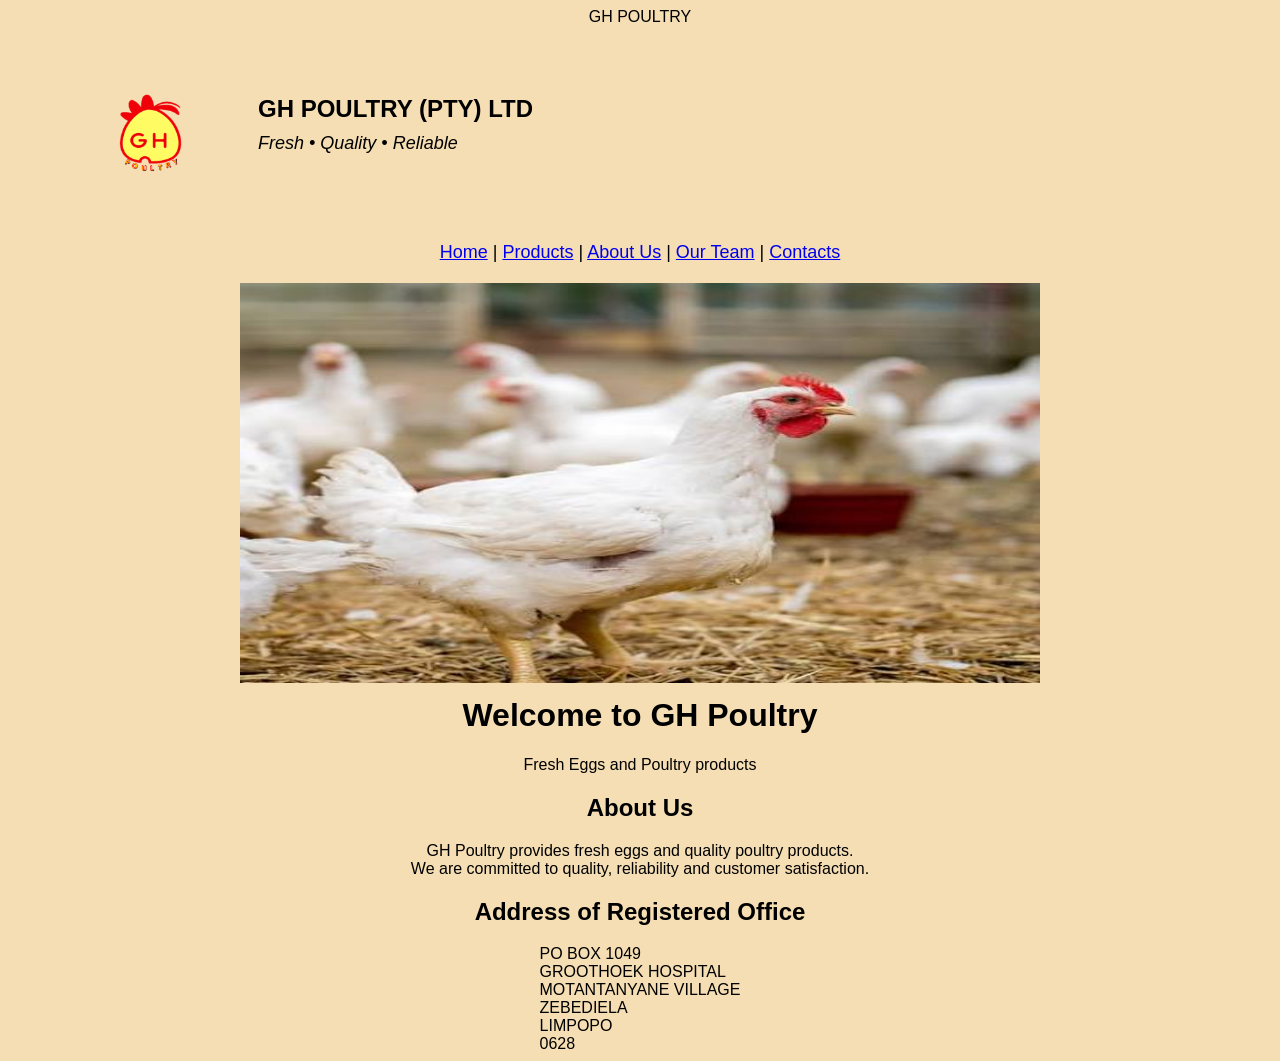
==== index.html @ c9e305f1 "Add files via upload" ====
<!DOCTYPE html>
<html>
<head>
    <tittle>GH POULTRY</tittle>
    <link rel="stylesheet" href="style.css">
</head>

<Body>

    <div class="header">

   <img src="images/logo.png" width="200" height="auto">

    <div class="header-text">

        <h2>GH POULTRY (PTY) LTD </h2>

        <p class="tagline">
            Fresh • Quality • Reliable
        </p>

    </div>

</div>
       <nav>
    <a href="index.html">Home</a> |
    <a href="products.html">Products</a> |
    <a href="about.html">About Us</a> |
    <a href="team.html">Our Team</a> |
    <a href="contacts.html">Contacts</a> 
    </nav>

     <img src="images/live-chicken.jpeg" width="800" height="400">
    
     
    <h1>Welcome to GH Poultry</h1>
    <p>Fresh Eggs and Poultry products</p>
    
    <H2>About Us</H2>
    <p> 
    GH Poultry provides fresh eggs and quality poultry products. <br> 
    We are committed to quality, reliability and customer satisfaction.
    </p>

    <H2>Address of Registered Office</H2>
    <div class="address">
    PO BOX 1049 <br>
    GROOTHOEK HOSPITAL <br> 
    MOTANTANYANE VILLAGE <br> 
    ZEBEDIELA <br> 
    LIMPOPO <br> 
    0628 
    </div>
  
    

</Body>
</html>
---- style.css ----
body {
    text-align: center;
    background-color: wheat;
    font-family: Arial, Helvetica, sans-serif;
}

img {
    margin-top: 20px;
}

h1 {
    margin-top: 10px;
}

p {
    margin-top: 20px;
}

nav {
    margin-top: 20px;
    font-size: 18px;
}

.address {
    display: inline-block;
    text-align: left;
}

.products {
    display: flex;
    justify-content: space-around;
}

.product {
    width: 30%;
}

.about-page {
    display: flex;
    justify-content: space-between;
    align-items: flex-start;
    text-align: left;
}

.about-left {
    width: 50%;
    text-align: left;
    padding-right: 50px;
}

.about-right {
    width: 50%;
    text-align: left;
}

.about-left p {
    width: 70%;
    text-align: justify;
    line-height: 1.8;
}

.team {
    border: 1px solid black;
    padding: 15px;
    background-color: rgba(255,255,255,0.15);
    width: 95%;
    margin: 0 auto;
}

.member {
    width: 250px;
    background-color: #f5a300;
    padding: 20px;
    margin: 20px auto;
    border: 2px solid white;
    border-radius: 10px;

    display: flex;
    align-items: center;
    gap: 20px;
}

.member {
    min-height: 130px;
}

.position {
    color: red;
    font-size: 18px;
    font-weight: bold;
}

.photo {
    width: 90px;
    height: 110px;
    background-color: lightgray;
    border: 2px solid white;

    display: flex;
    justify-content: center;
    align-items: center;
}

.info {
    flex: 1;
    text-align: center;
}

.info p {
    font-size: 14px;
}

.position {
    margin-bottom: 20px;
}

.team-row {
    display: flex;
    justify-content: center;
    gap: 20px;
    flex-wrap: wrap;
}

.about-page {
    display: flex;
    justify-content: space-between;
    align-items: flex-start;
    text-align: left;
    padding-left: 30px;
    padding-right: 30px;
}

.third-row {
    margin-top: 60px;
}

.logo {
    width: 150px;
    height: auto;
}

.tagline {
    font-style: italic;
    font-size: 18px;
    margin-top: 5px;
    margin-bottom: 15px;
}
.header {
    display: flex;
    align-items: center;
    justify-content: flex-start;
    gap: 20px;

    padding: 15px 30px;
}

.header {
    display: flex;
    align-items: center;
    gap: 20px;
    padding: 15px 30px;
}

.header-text {
    text-align: left;
    display: flex;
    flex-direction: column;
}

.header-text h2 {
    margin: 0 0 5px 0;
}

.tagline {
    margin-top: 5px;
    margin-bottom: 0;
    font-style: italic;
}
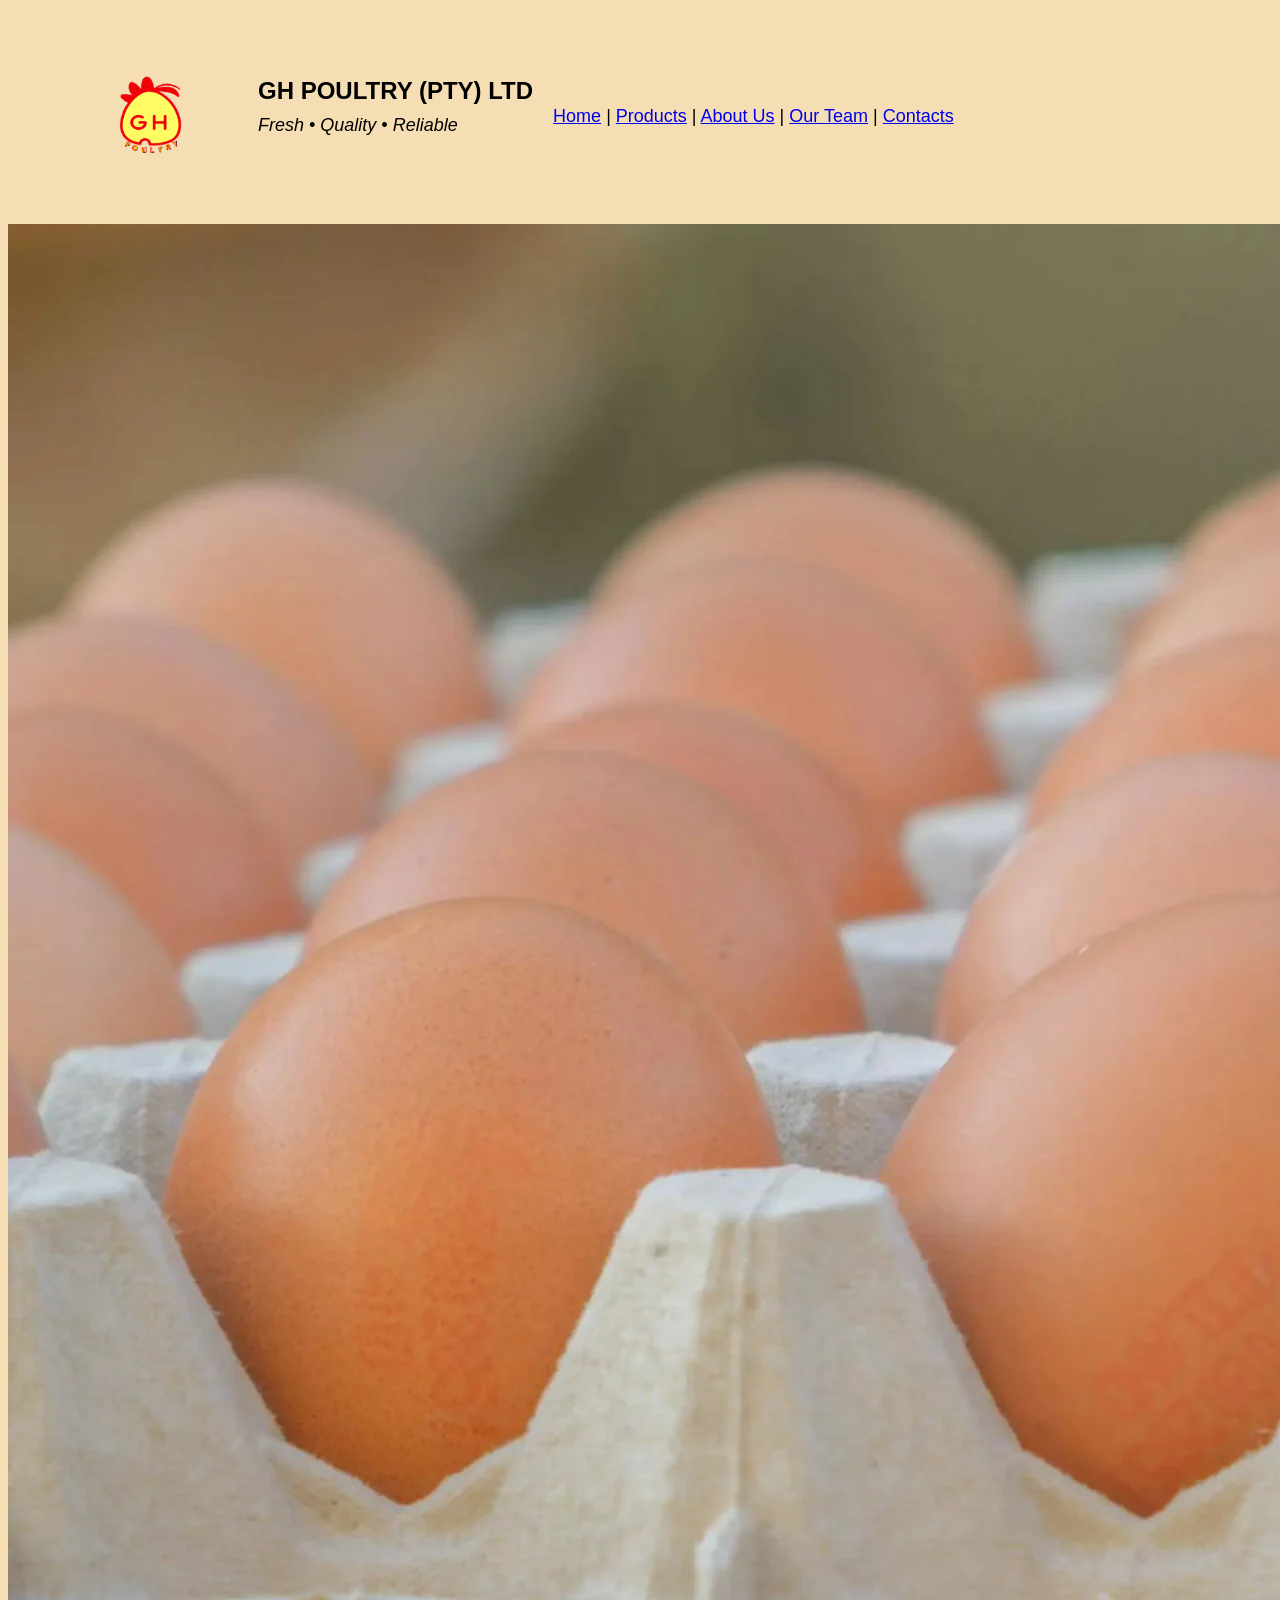
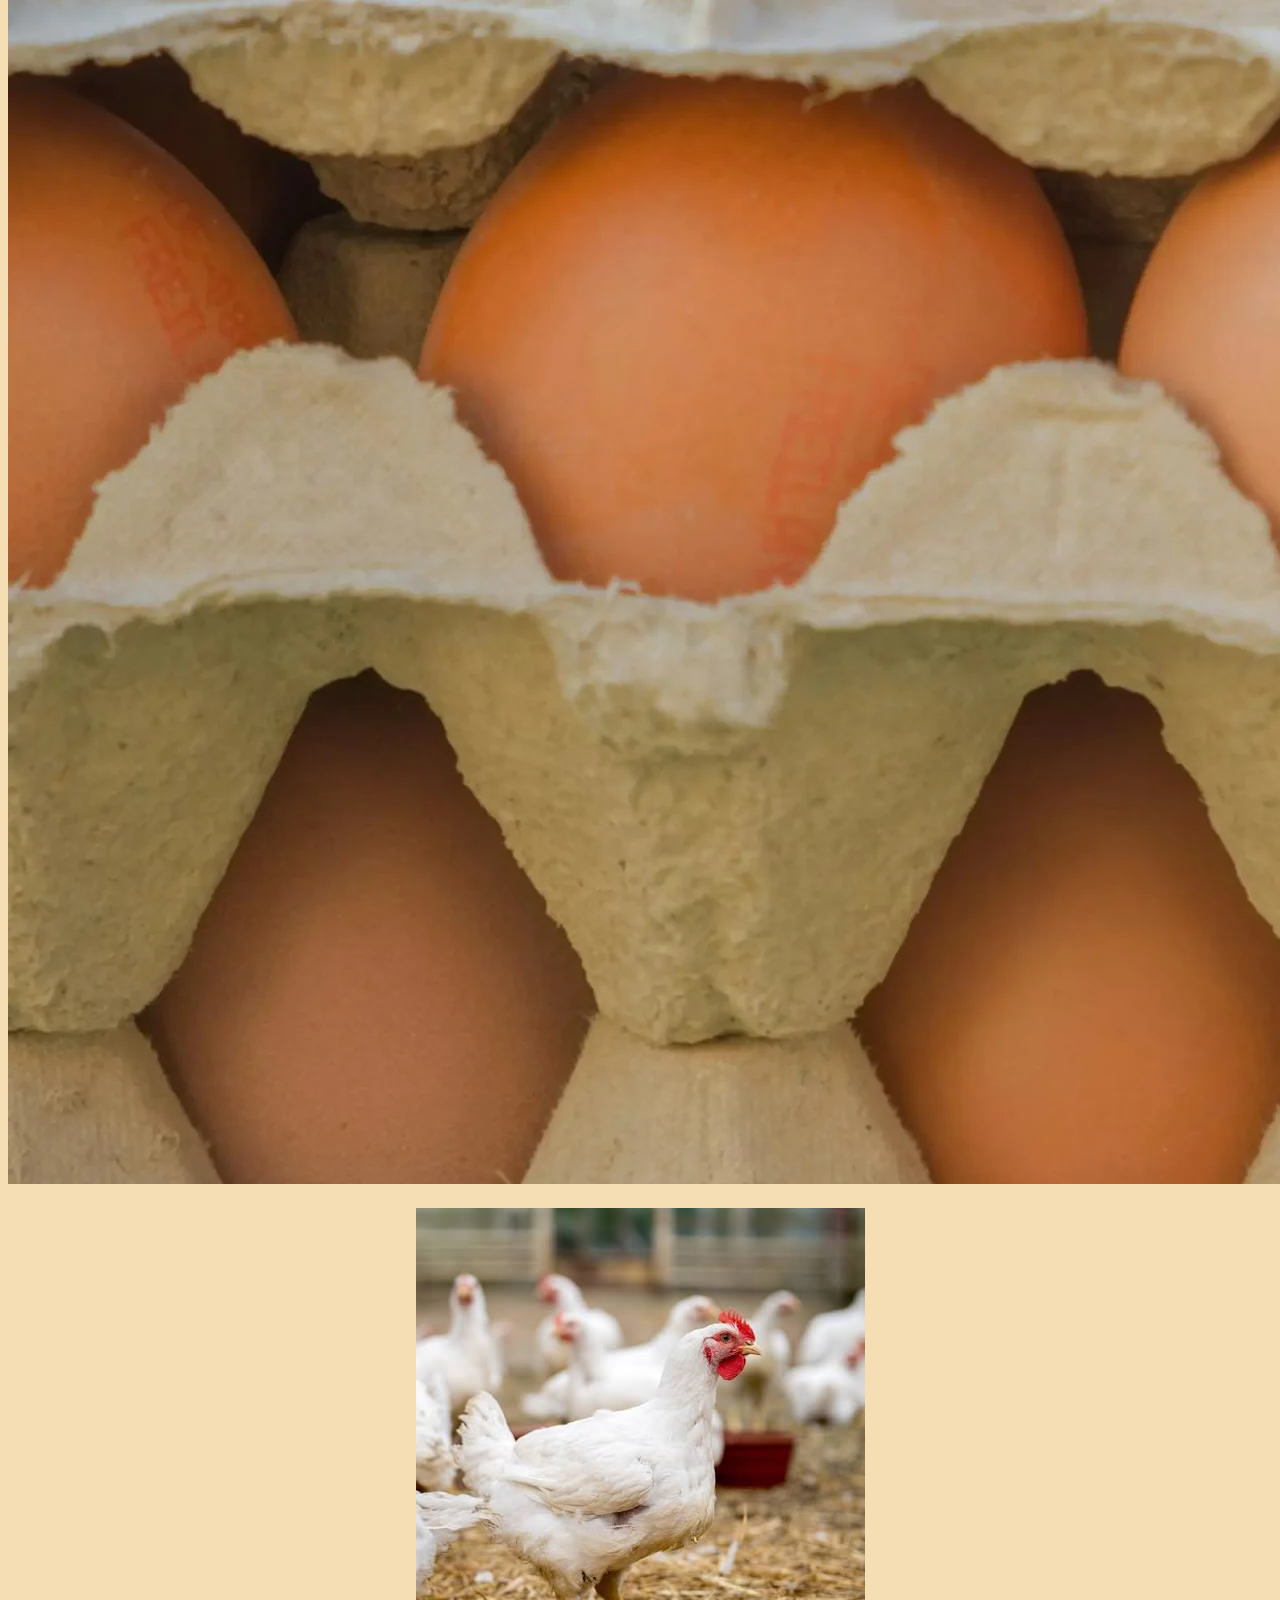
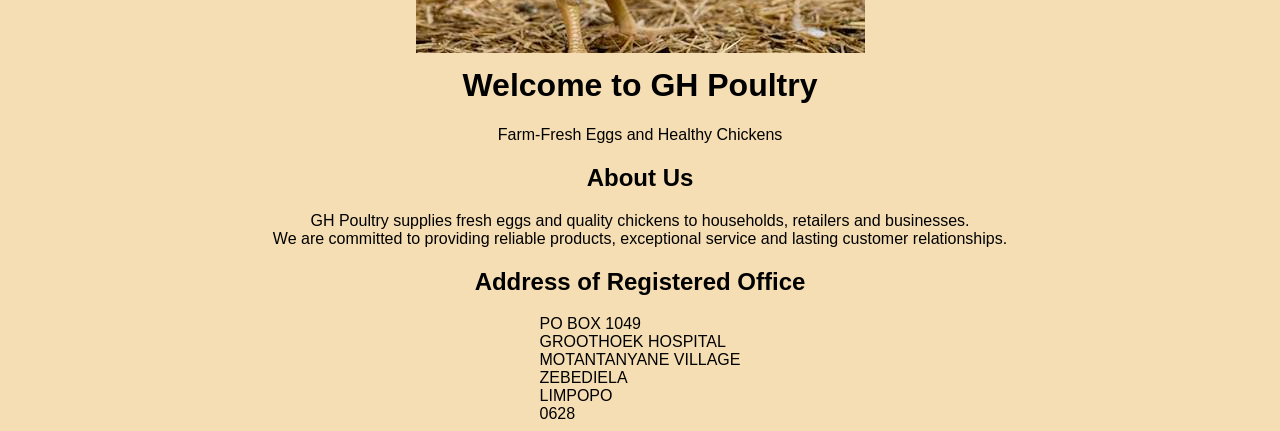
==== commit 0648d561: "Update index.html" ====
--- a/index.html
+++ b/index.html
@@ -1,11 +1,11 @@
 <!DOCTYPE html>
 <html>
 <head>
-    <tittle>GH POULTRY</tittle>
+    
     <link rel="stylesheet" href="style.css">
 </head>
 
-<Body>
+<body>
 
     <div class="header">
 
@@ -14,14 +14,11 @@
     <div class="header-text">
 
         <h2>GH POULTRY (PTY) LTD </h2>
-
-        <p class="tagline">
-            Fresh • Quality • Reliable
-        </p>
+        <p class="tagline">Fresh • Quality • Reliable </p>
 
     </div>
 
-</div>
+
        <nav>
     <a href="index.html">Home</a> |
     <a href="products.html">Products</a> |
@@ -29,17 +26,26 @@
     <a href="team.html">Our Team</a> |
     <a href="contacts.html">Contacts</a> 
     </nav>
+    </div>
 
-     <img src="images/live-chicken.jpeg" width="800" height="400">
+ </div>
+     
+<div class="hero-banner">
+
+    <img src="images/Eggs.webp" alt="Fresh Eggs">
+
+     <img src="images/live-chicken.jpeg">
     
-     
+</div>
+
+<div class="content">
     <h1>Welcome to GH Poultry</h1>
-    <p>Fresh Eggs and Poultry products</p>
+    <p>Farm-Fresh Eggs and Healthy Chickens</p>
     
     <H2>About Us</H2>
     <p> 
-    GH Poultry provides fresh eggs and quality poultry products. <br> 
-    We are committed to quality, reliability and customer satisfaction.
+    GH Poultry supplies fresh eggs and quality chickens to households, retailers and businesses. <br> 
+    We are committed to providing reliable products, exceptional service and lasting customer relationships.
     </p>
 
     <H2>Address of Registered Office</H2>
@@ -51,8 +57,9 @@
     LIMPOPO <br> 
     0628 
     </div>
-  
+  </div>
     
 
 </Body>
-</html>+
+</html>
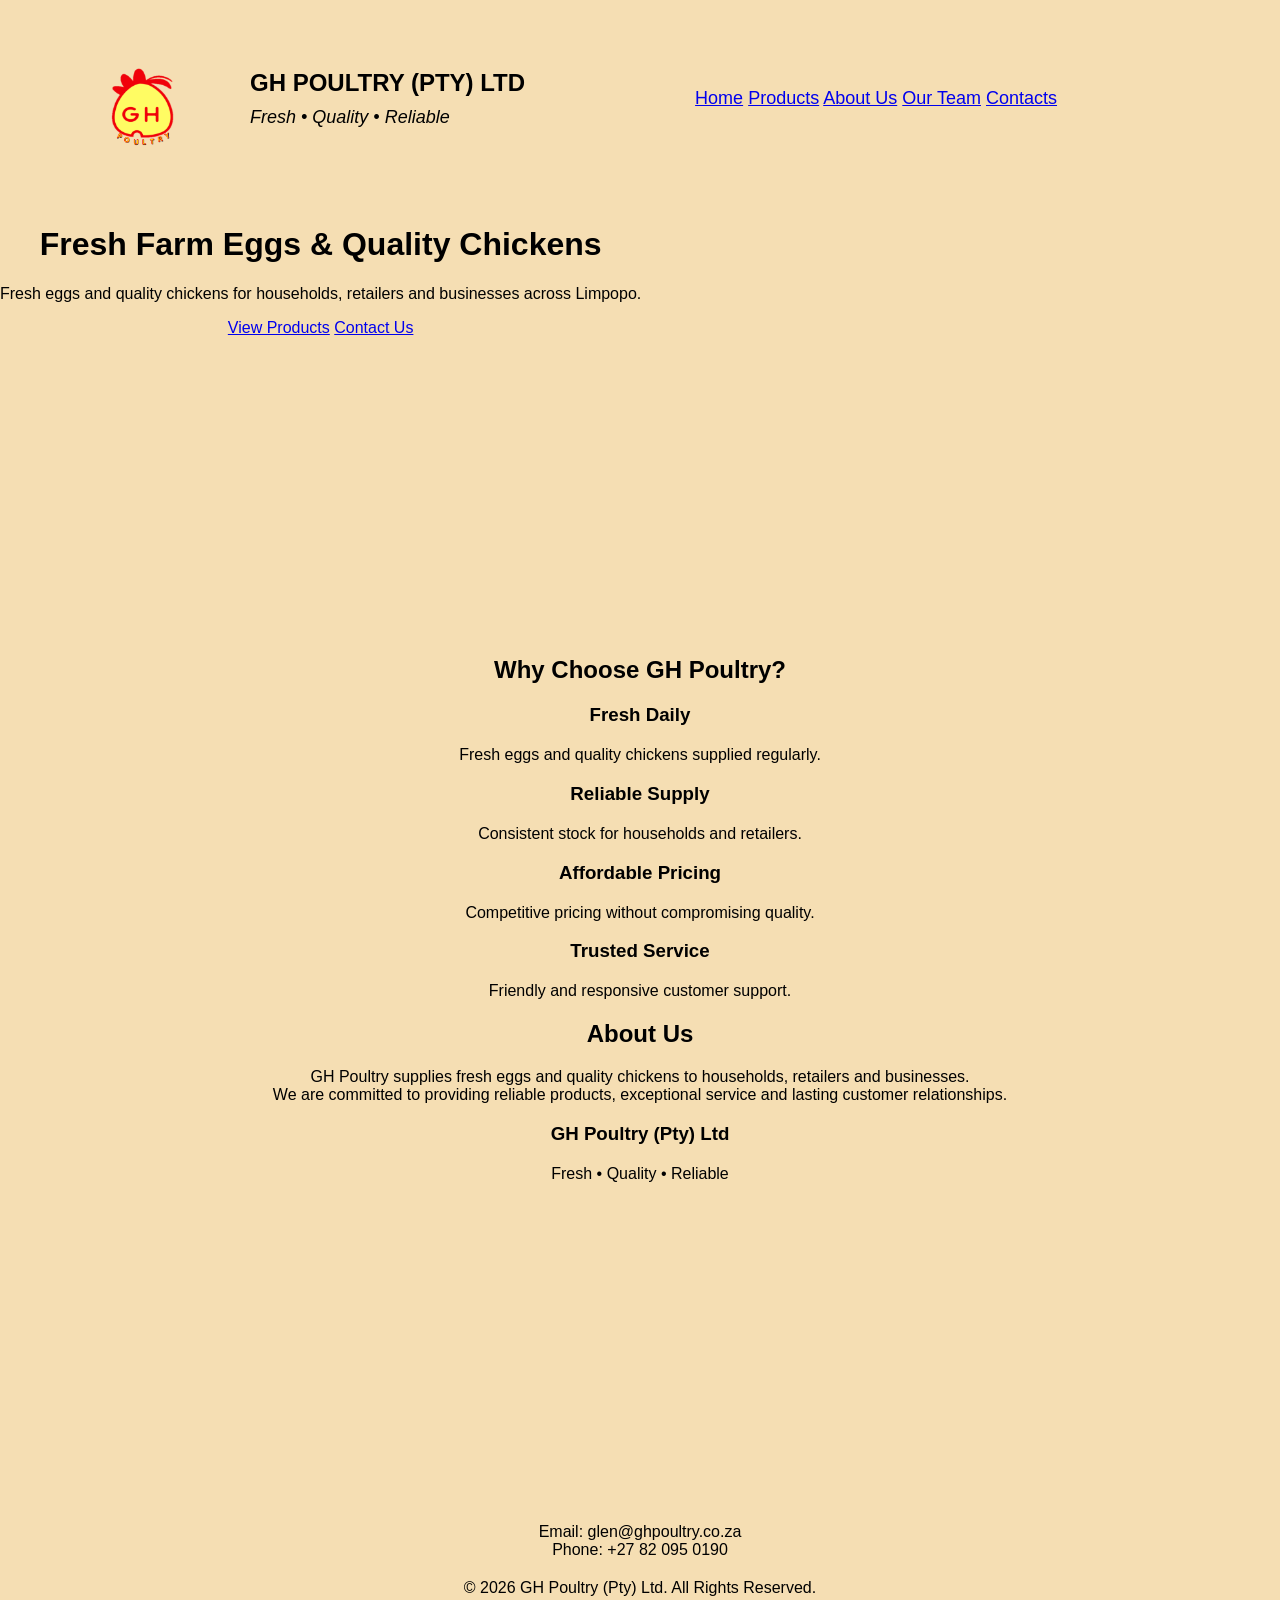
==== commit 4ddb2b57: "Update index.html" ====
--- a/index.html
+++ b/index.html
@@ -20,10 +20,10 @@
 
 
        <nav>
-    <a href="index.html">Home</a> |
-    <a href="products.html">Products</a> |
-    <a href="about.html">About Us</a> |
-    <a href="team.html">Our Team</a> |
+    <a href="index.html">Home</a> 
+    <a href="products.html">Products</a> 
+    <a href="about.html">About Us</a> 
+    <a href="team.html">Our Team</a> 
     <a href="contacts.html">Contacts</a> 
     </nav>
     </div>
@@ -32,33 +32,89 @@
      
 <div class="hero-banner">
 
-    <img src="images/Eggs.webp" alt="Fresh Eggs">
+    <div class="hero-content">
 
-     <img src="images/live-chicken.jpeg">
-    
+        <h1>Fresh Farm Eggs & Quality Chickens</h1>
+
+        <p>
+            Fresh eggs and quality chickens for households,
+            retailers and businesses across Limpopo.
+        </p>
+
+        <div class="hero-buttons">
+            <a href="products.html" class="btn">View Products</a>
+            <a href="contacts.html" class="btn">Contact Us</a>
+        </div>
+
+    </div>
+
 </div>
 
 <div class="content">
-    <h1>Welcome to GH Poultry</h1>
-    <p>Farm-Fresh Eggs and Healthy Chickens</p>
     
+
+<div class="why-choose">
+
+    <h2>Why Choose GH Poultry?</h2>
+
+    <div class="card-container">
+
+        <div class="card">
+            <h3> Fresh Daily</h3>
+            <p>Fresh eggs and quality chickens supplied regularly.</p>
+        </div>
+
+        <div class="card">
+            <h3> Reliable Supply</h3>
+            <p>Consistent stock for households and retailers.</p>
+        </div>
+
+        <div class="card">
+            <h3> Affordable Pricing</h3>
+            <p>Competitive pricing without compromising quality.</p>
+        </div>
+
+        <div class="card">
+            <h3> Trusted Service</h3>
+            <p>Friendly and responsive customer support.</p>
+        </div>
+
+    </div>
+
+</div>
+     
+
     <H2>About Us</H2>
     <p> 
     GH Poultry supplies fresh eggs and quality chickens to households, retailers and businesses. <br> 
     We are committed to providing reliable products, exceptional service and lasting customer relationships.
     </p>
 
-    <H2>Address of Registered Office</H2>
-    <div class="address">
-    PO BOX 1049 <br>
-    GROOTHOEK HOSPITAL <br> 
-    MOTANTANYANE VILLAGE <br> 
-    ZEBEDIELA <br> 
-    LIMPOPO <br> 
-    0628 
-    </div>
-  </div>
-    
+</div>
+   
+<footer>
+
+    <h3>GH Poultry (Pty) Ltd</h3>
+
+    <p>Fresh • Quality • Reliable</p>
+
+    <iframe
+        src="https://www.google.com/maps/embed?pb=!1m18!1m12!1m3!1d5045.752478136121!2d29.431790699999997!3d-24.339044299999998!2m3!1f0!2f0!3f0!3m2!1i1024!2i768!4f13.1!3m3!1m2!1s0x1ec127938997ca43%3A0x8273e864fb4c2614!2sGH%20Poultry!5e1!3m2!1sen!2sza!4v1788893490450!5m2!1sen!2sza"
+        width="600"
+        height="300"
+        style="border:0;"
+        allowfullscreen=""
+        loading="lazy">
+    </iframe>
+
+    <p>
+        Email: glen@ghpoultry.co.za<br>
+        Phone: +27 82 095 0190
+    </p>
+
+    <p>&copy; 2026 GH Poultry (Pty) Ltd. All Rights Reserved.</p>
+
+</footer>
 
 </Body>
 
--- a/style.css
+++ b/style.css
@@ -16,10 +16,17 @@
     margin-top: 20px;
 }
 
+.header {
+    display: flex;
+    align-items: center;
+    position: relative;
+}
+
 nav {
-    margin-top: 20px;
+    margin-left: 150px;
     font-size: 18px;
 }
+
 
 .address {
     display: inline-block;
@@ -175,4 +182,27 @@
     margin-top: 5px;
     margin-bottom: 0;
     font-style: italic;
-}+}
+
+.hero-banner {
+    display: flex;
+    width: 100%;
+    height: 400px;
+    margin-top: 20px;
+}
+
+.hero-banner img {
+    flex: 1;
+    height: 400px;
+    object-fit: cover;
+}
+
+.content {
+    text-align: center;
+    margin-top: 40px;
+}
+
+body {
+    margin: 0;
+    padding: 0;
+}
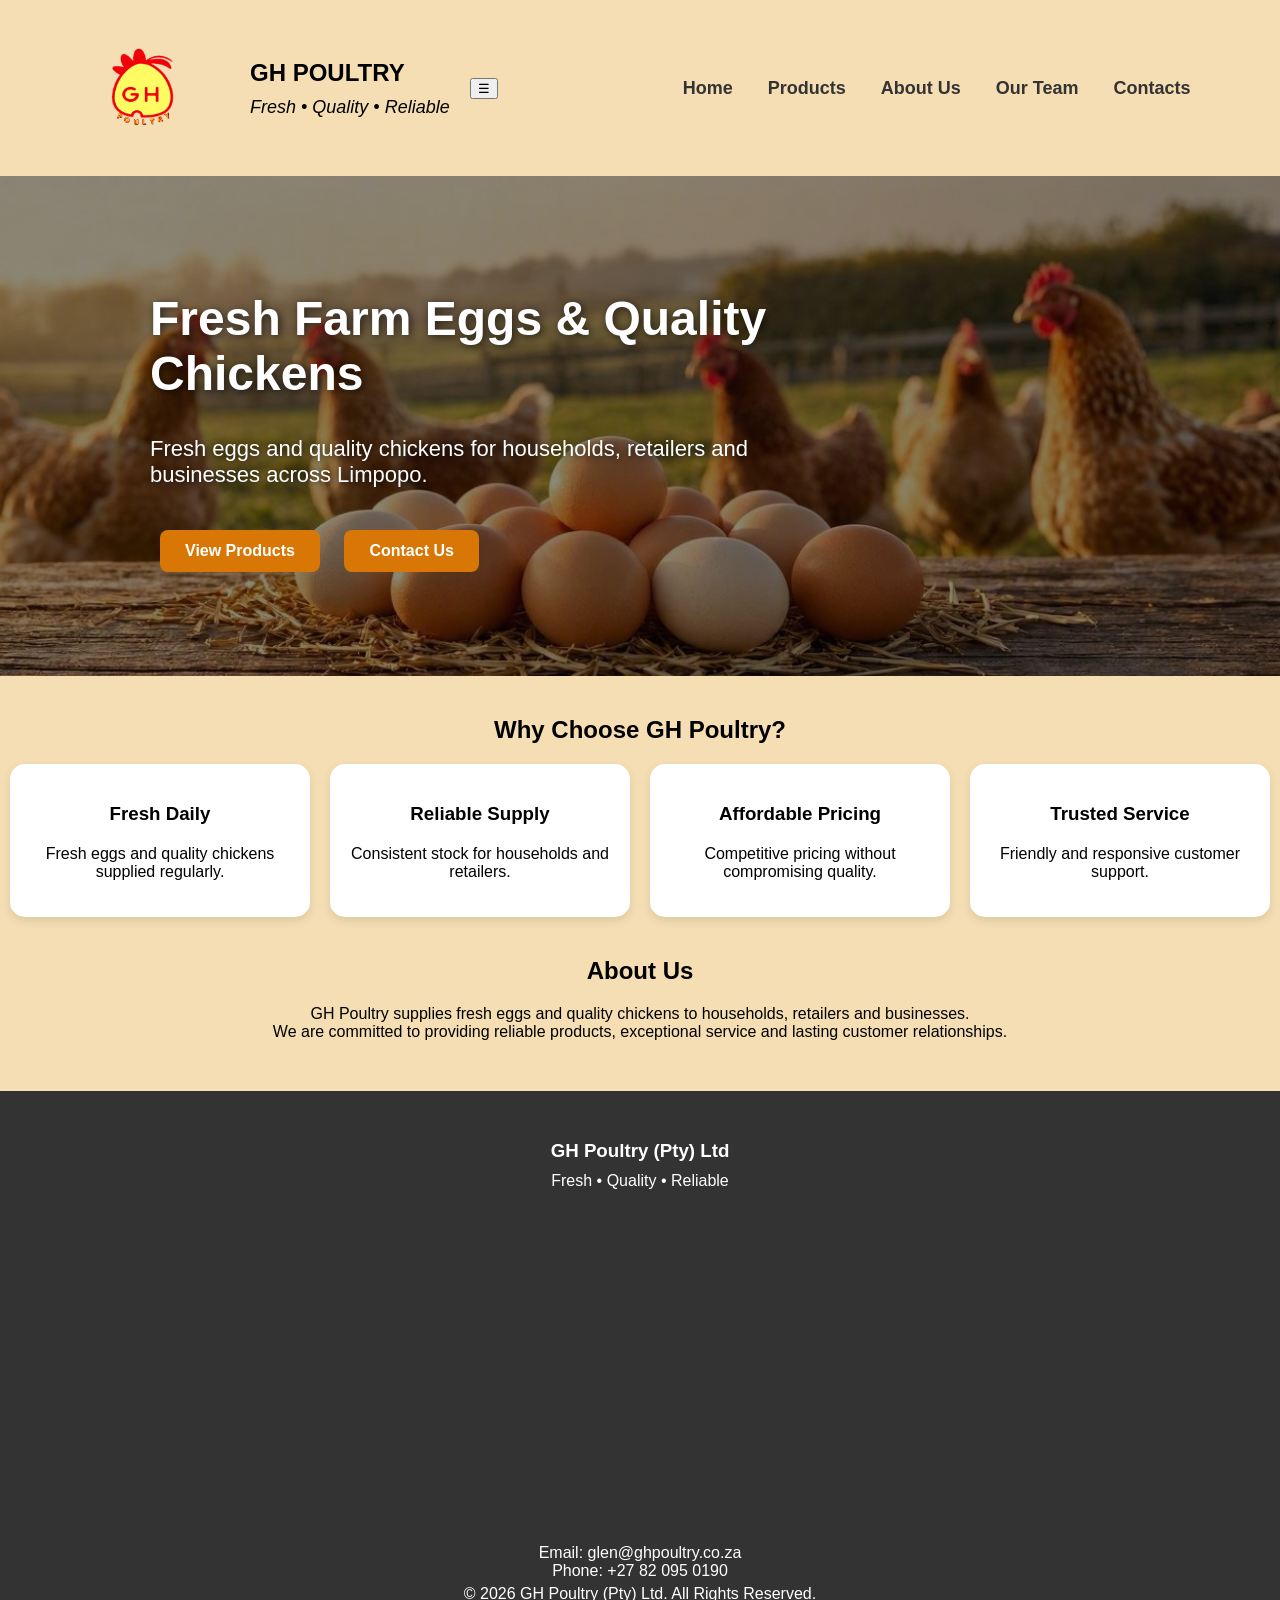
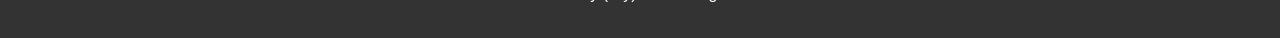
==== commit c47d2e72: "Update index.html" ====
--- a/index.html
+++ b/index.html
@@ -1,9 +1,14 @@
 <!DOCTYPE html>
 <html>
 <head>
-    
+
+    <meta name="viewport" content="width=device-width, initial-scale=1.0">
+
     <link rel="stylesheet" href="style.css">
+
 </head>
+
+
 
 <body>
 
@@ -13,19 +18,23 @@
 
     <div class="header-text">
 
-        <h2>GH POULTRY (PTY) LTD </h2>
+        <h2>GH POULTRY </h2>
         <p class="tagline">Fresh • Quality • Reliable </p>
 
     </div>
 
 
-       <nav>
-    <a href="index.html">Home</a> 
-    <a href="products.html">Products</a> 
-    <a href="about.html">About Us</a> 
-    <a href="team.html">Our Team</a> 
-    <a href="contacts.html">Contacts</a> 
-    </nav>
+<button class="menu-toggle" onclick="toggleMenu()">
+    ☰
+</button>
+
+<nav id="mobileMenu">
+    <a href="index.html">Home</a>
+    <a href="products.html">Products</a>
+    <a href="about.html">About Us</a>
+    <a href="team.html">Our Team</a>
+    <a href="contacts.html">Contacts</a>
+</nav>
     </div>
 
  </div>
@@ -116,6 +125,21 @@
 
 </footer>
 
+<script>
+function toggleMenu() {
+    var menu = document.getElementById("mobileMenu");
+    var button = document.querySelector(".menu-toggle");
+
+    if (menu.style.display === "flex") {
+        menu.style.display = "none";
+        button.innerHTML = "☰";
+    } else {
+        menu.style.display = "flex";
+        button.innerHTML = "×";
+    }
+}
+</script>
+
 </Body>
 
 </html>
--- a/style.css
+++ b/style.css
@@ -5,7 +5,7 @@
 }
 
 img {
-    margin-top: 20px;
+    margin-top: 0;
 }
 
 h1 {
@@ -142,7 +142,7 @@
 }
 
 .logo {
-    width: 150px;
+    width: 100px;
     height: auto;
 }
 
@@ -185,16 +185,43 @@
 }
 
 .hero-banner {
-    display: flex;
-    width: 100%;
-    height: 400px;
-    margin-top: 20px;
-}
-
-.hero-banner img {
-    flex: 1;
-    height: 400px;
-    object-fit: cover;
+    height: 500px;
+    background-image:
+        linear-gradient(
+            rgba(0,0,0,0.45),
+            rgba(0,0,0,0.45)
+        ),
+        url("images/Background.jpg");
+
+    background-size: cover;
+    background-position: center;
+    background-repeat: no-repeat;
+}
+
+.hero-content{
+    height:100%;
+    display:flex;
+    flex-direction:column;
+    justify-content:center;
+    align-items:flex-start;
+    text-align:left;
+
+    width:50%;
+    padding-left:150px;
+
+    color:white;
+}
+
+.hero-content h1{
+    font-size:48px;
+    margin-bottom:15px;
+    text-shadow:2px 2px 8px rgba(0,0,0,0.7);
+}
+
+.hero-content p{
+    font-size:22px;
+    max-width:700px;
+    text-shadow:1px 1px 6px rgba(0,0,0,0.7);
 }
 
 .content {
@@ -206,3 +233,94 @@
     margin: 0;
     padding: 0;
 }
+
+.photo img {
+    width: 150px;
+    height: 150px;
+    object-fit: cover;
+    border-radius: 50%;
+    border: 3px solid #d4a017;
+}
+
+.why-choose {
+    text-align: center;
+    margin: 40px 0;
+}
+
+.card-container {
+    display: flex;
+    justify-content: center;
+    gap: 20px;
+    flex-wrap: wrap;
+}
+
+.card {
+    background: white;
+    width: 260px;
+    padding: 20px;
+    border-radius: 15px;
+    box-shadow: 0 4px 10px rgba(0,0,0,0.1);
+}
+
+.card h3 {
+    margin-bottom: 10px;
+}
+.card:hover{
+    transform: translateY(-5px);
+    transition: 0.3s;
+}
+
+.hero-buttons{
+    margin-top:20px;
+}
+
+.btn{
+    display:inline-block;
+    background:#d97706;
+    color:white;
+    text-decoration:none;
+    padding:12px 25px;
+    margin:0 10px;
+    border-radius:8px;
+    font-weight:bold;
+}
+
+.btn:hover{
+    background:#b45309;
+}
+
+nav a{
+    text-decoration:none;
+    color:#333;
+    font-weight:bold;
+    margin:0 15px;
+}
+
+nav a:hover{
+    color:#d97706 }
+
+footer{
+    background:#333;
+    color:white;
+    text-align:center;
+    padding:30px;
+    margin-top:50px;
+}
+
+footer h3{
+    margin-bottom:10px;
+}
+
+footer p{
+    margin:5px 0;
+}
+
+footer iframe{
+    width:80%;
+    max-width:600px;
+    height:300px;
+    border-radius:10px;
+    margin:20px 0;
+}
+
+
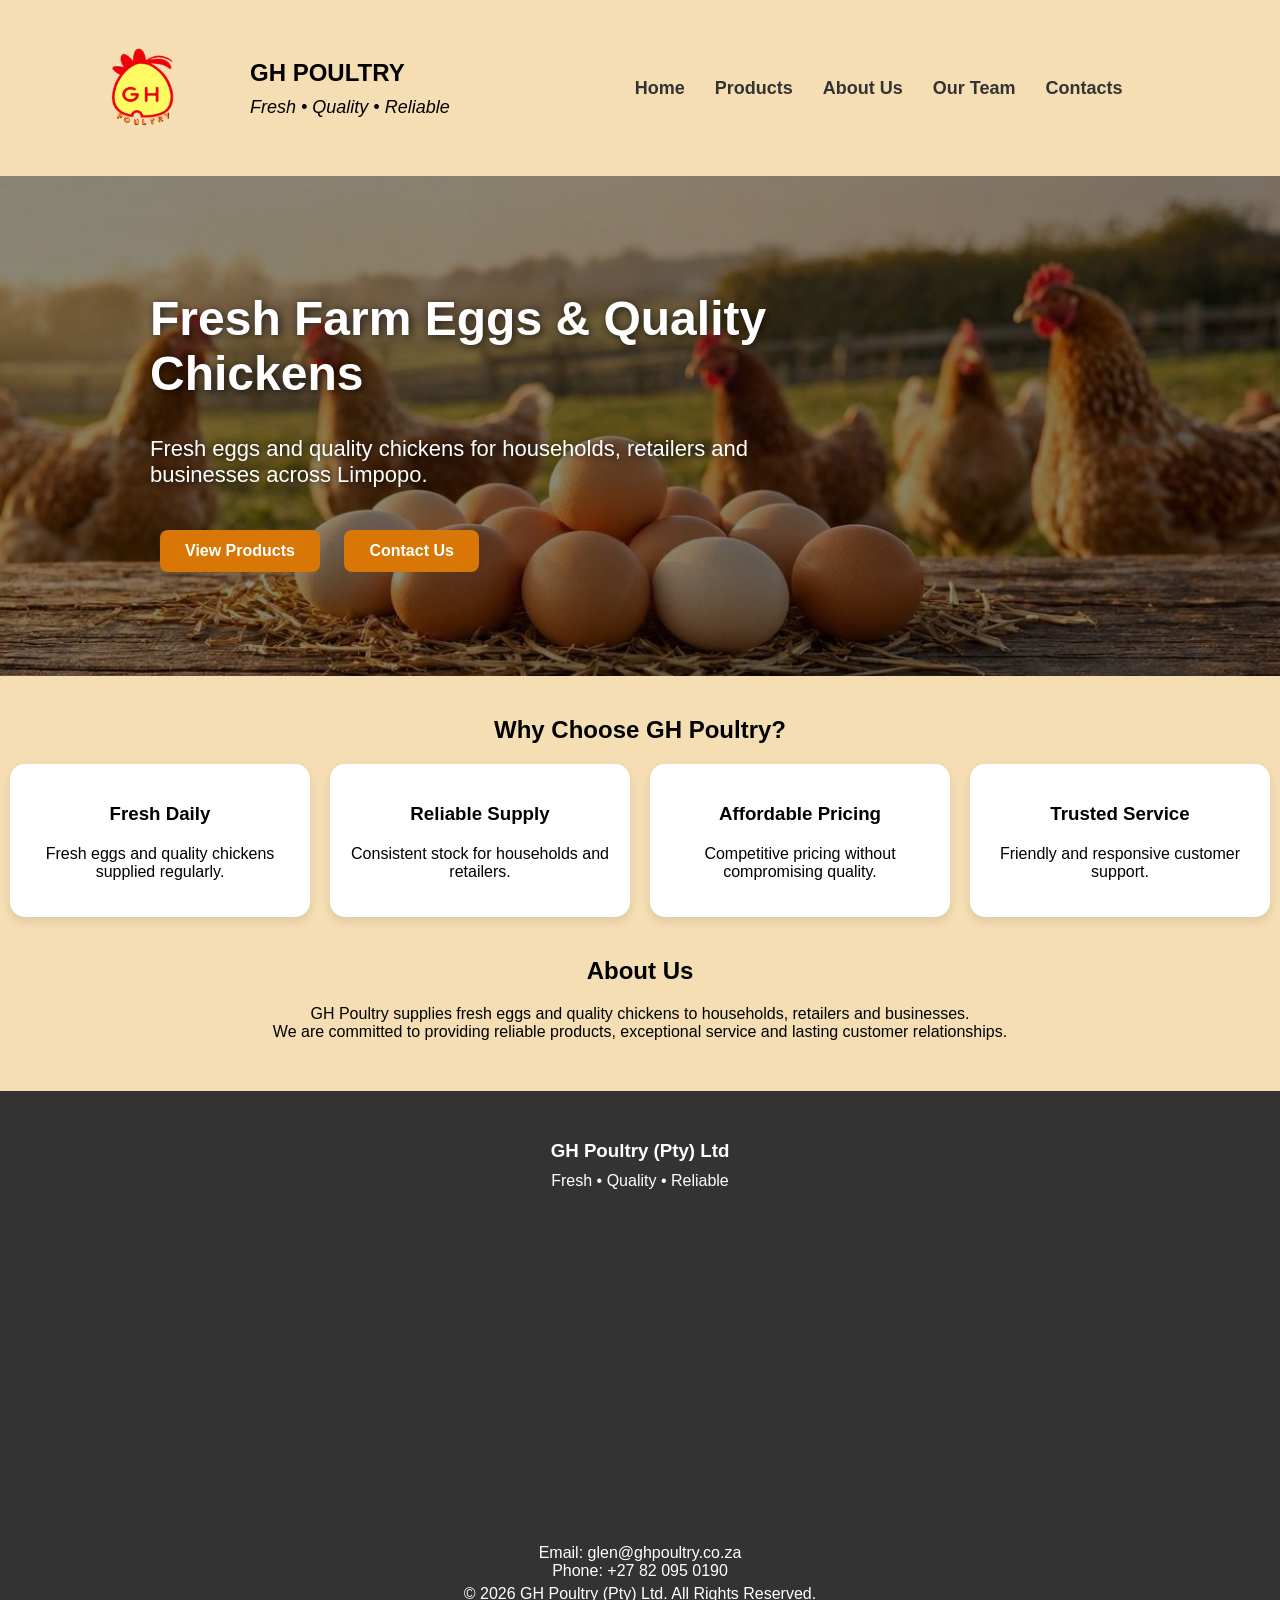
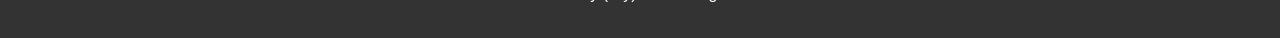
==== commit 6b3ca3ef: "Update index.html" ====
--- a/index.html
+++ b/index.html
@@ -18,7 +18,7 @@
 
     <div class="header-text">
 
-        <h2>GH POULTRY </h2>
+        <h2>GH POULTRY</h2>
         <p class="tagline">Fresh • Quality • Reliable </p>
 
     </div>
@@ -125,21 +125,21 @@
 
 </footer>
 
+
 <script>
 function toggleMenu() {
     var menu = document.getElementById("mobileMenu");
     var button = document.querySelector(".menu-toggle");
 
-    if (menu.style.display === "flex") {
-        menu.style.display = "none";
+    if (menu.style.right === "0px") {
+        menu.style.right = "-250px";
         button.innerHTML = "☰";
     } else {
-        menu.style.display = "flex";
+        menu.style.right = "0px";
         button.innerHTML = "×";
     }
 }
 </script>
-
 </Body>
 
 </html>
--- a/style.css
+++ b/style.css
@@ -323,4 +323,119 @@
     margin:20px 0;
 }
 
-
+.menu-toggle{
+    display: none;
+}
+
+#mobileMenu{
+    display: flex;
+}
+
+@media screen and (max-width: 768px){
+
+  .menu-toggle{
+    display: block;
+    position: absolute;
+    right: 20px;
+    top: 20px;
+    z-index: 1001;
+}
+
+    .header img{
+    width: 55px;
+    height: auto;
+}
+
+.header{
+    flex-direction: row;
+    align-items: center;
+    justify-content: flex-start;
+    gap: 15px;
+}
+
+.header-text{
+    text-align: left;
+}
+
+    .header{
+    position: relative;
+}
+
+    .hero-content{
+        width: 90%;
+        padding-left: 20px;
+    }
+
+    .hero-content h1{
+        font-size: 32px;
+    }
+
+    .hero-content p{
+        font-size: 16px;
+    }
+
+#mobileMenu{
+    display: flex;
+    flex-direction: column;
+
+    position: fixed;
+    top: 0;
+    right: -250px;
+
+    width: 110px;
+    height: 100vh;
+
+    background: rgba(245, 222, 179, 0.25);
+
+    backdrop-filter: blur(15px);
+
+    padding-top: 60px;
+
+    box-shadow: -3px 0 8px rgba(0,0,0,0.12);
+
+    text-align: center;
+    transition: right 0.3s ease;
+    z-index: 1000;
+}
+
+#mobileMenu a{
+    display: block;
+    padding: 8px;
+    margin: 2px 0;
+    text-decoration: none;
+    color: #333;
+    font-weight: bold;
+    font-size: 18px;
+}
+
+    nav{
+        margin-left: 0;
+    }
+
+#mobileMenu a:hover{
+    background: rgba(217,119,6,0.1);
+    color: #d97706;
+    border-radius: 5px;
+}
+
+.tagline{
+    font-size: 14px;
+}
+
+.header-text h2{
+    font-size: 16px;
+    margin-bottom: 5px;
+}
+
+.hero-buttons{
+    display: flex;
+    flex-direction: column;
+    gap: 10px;
+}
+
+.btn{
+    width: fit-content;
+}
+
+}
+
